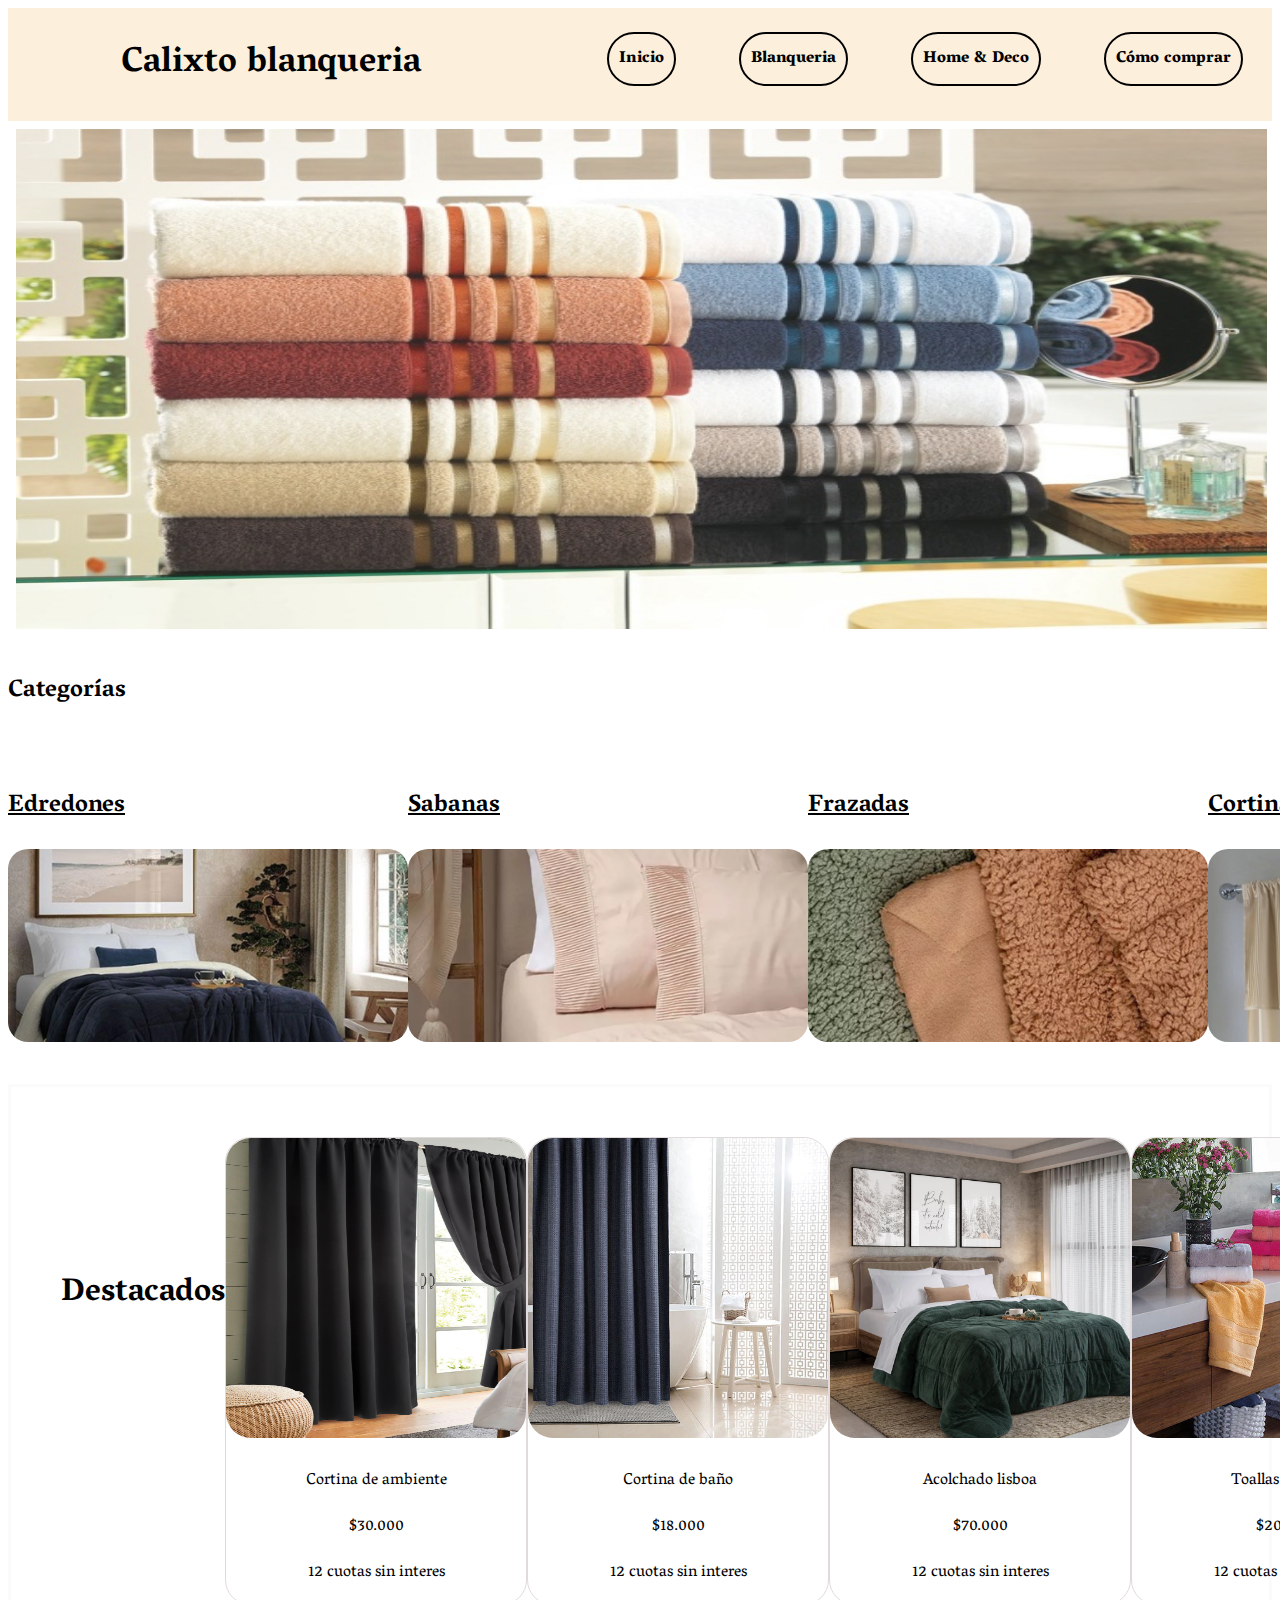
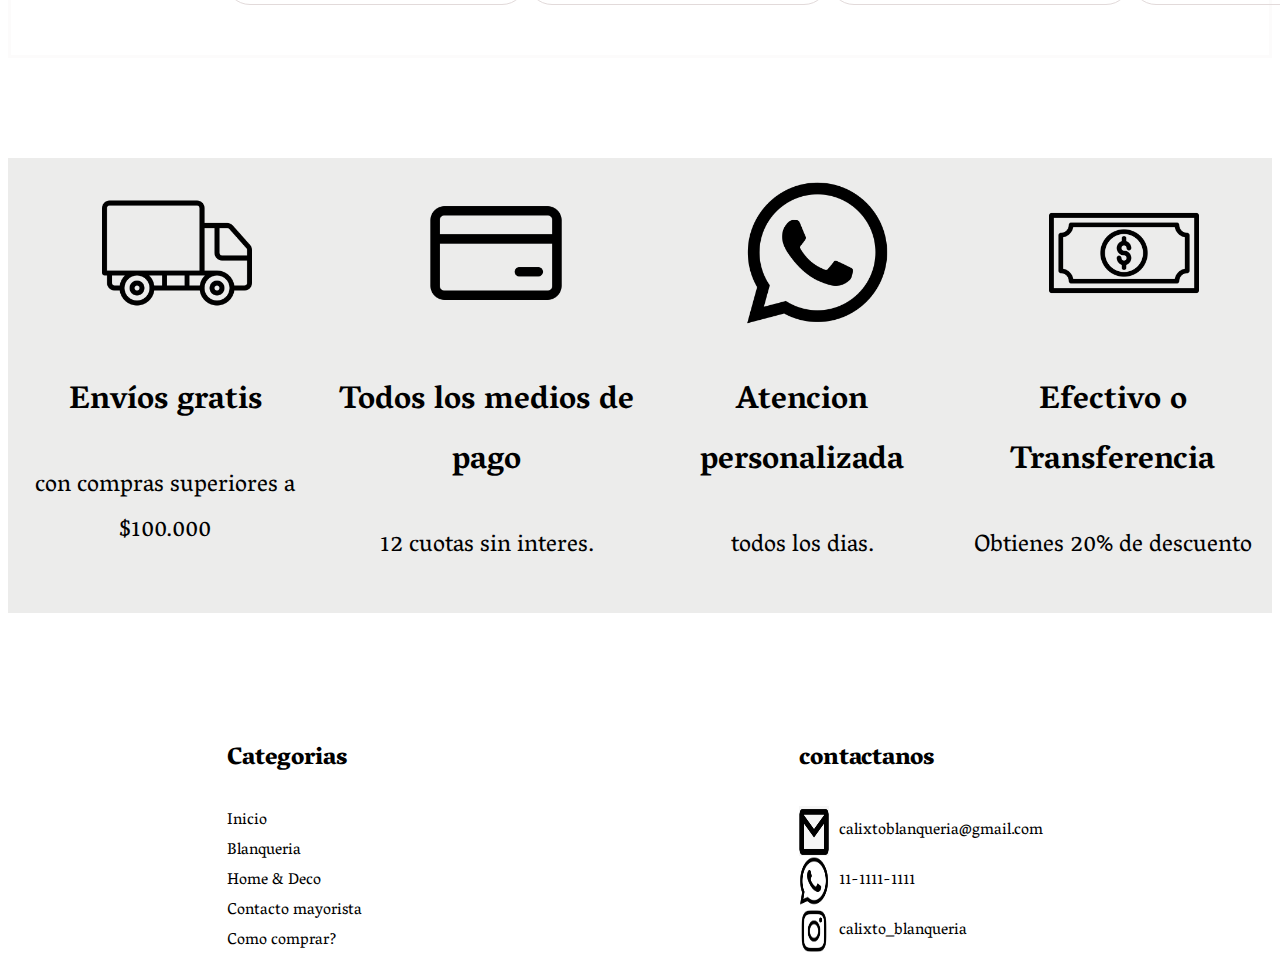
==== index.html @ 42317869 "se agrega el proyecto" ====
<!DOCTYPE html>
<html lang="en">

<head>
    <meta charset="UTF-8">
    <meta name="viewport" content="width=device-width, initial-scale=1.0">
    <title>CALIXTO BLANQUERIA</title>
    <link rel="stylesheet" href="estilos.css">
    <link href="https://fonts.googleapis.com/css2?family=Edu+AU+VIC+WA+NT+Pre:wght@400..700&family=Protest+Guerrilla&family=Vesper+Libre:wght@400;500;700;900&display=swap"
        rel="stylesheet">
</head>

<body>
    <header>
        <img src="" alt="">
        <h1>Calixto blanqueria</h1>
        <ul id="barraNavegacion">
            <li><a href="">Inicio</a></li>
            <li><a href="">Blanqueria</a></li>
            <li><a href="">Home & Deco</a></li>
            <li><a href="">Cómo comprar</a></li>

        </ul>
    </header>

    <main>
        <img class="imagen-principal" src="./multimedia/imagenes/imagen-principal.jpg" alt="imagen-de-blanqueria">

        <div>
            <h2>Categorías</h2>
        </div>

        <section id="categorias">

            <div>
                <h2>Edredones</h2>
                <img src="./multimedia/imagenes/edredones.png" alt="">

            </div>

            <div>
                <h2>Sabanas</h2>
                <img src="./multimedia/imagenes/sabanas.png" alt="">

            </div>

            <div>
                <h2>Frazadas</h2>
                <img src="./multimedia/imagenes/frazadas.png" alt="">

            </div>
            <div>
                <h2>Cortinas</h2>
                <img src="./multimedia/imagenes/cortinas.png" alt="">

            </div>

        </section>

        <section id="Destacados">
            <h2>Destacados</h2>
            <div>
                <img src="./multimedia/imagenes/cortina-de-ambiente.webp" alt="cortina-de-ambiente-en-una-sala">
                <p>Cortina de ambiente</p>
                <p>$30.000</p>
                <p>12 cuotas sin interes</p>
            </div>
            <div>
                <img src="./multimedia/imagenes/cortinadebaño.webp" alt="cortina-de-banio">
                <p>Cortina de baño</p>
                <p>$18.000</p>
                <p>12 cuotas sin interes</p>
            </div>
            <div>
                <img src="./multimedia/imagenes/edredon-lisboa.webp" alt="edredon-acolchado-lisboa">
                <p>Acolchado lisboa</p>
                <p>$70.000</p>
                <p>12 cuotas sin interes</p>
            </div>
            <div>
                <img src="./multimedia/imagenes/toallas-arcoiris.webp" alt="toallas-arcoiris-para-manos">
                <p>Toallas arcoiris</p>
                <p>$20000</p>
                <p>12 cuotas sin interes</p>
            </div>

        </section>

        <section id="info-logos">
            <div>
                <img src="./multimedia/imagenes/camion.png" alt="logo-camion-envios">
                <h3>Envíos gratis</h3>
                <p>con compras superiores a $100.000</p>
            </div>
            <div>
                <img src="./multimedia/imagenes/tarjeta.png" alt="logo-tarjeta">
                <h3>Todos los medios de pago</h3>
                <p>12 cuotas sin interes.</p>

            </div>
            <div>
                <img src="./multimedia/imagenes/whatsapp.png" alt="logo-whatsapp">
                <h3>Atencion personalizada</h3>
                <p>todos los dias.</p>
            </div>
            <div>
                <img src="./multimedia/imagenes/billete-de-banco.png" alt="logo-billete">
                <h3>Efectivo o Transferencia</h3>
                <p>Obtienes 20% de descuento</p>
            </div>

        </section>

    </main>

    <footer>
        <div>
            <h3>Categorias</h3>
            <lu id="catego">
                <li><a href="">Inicio</a></li>
                <li><a href="">Blanqueria</a></li>
                <li><a href="">Home & Deco</a></li>
                <li><a href="">Contacto mayorista</a></li>
                <li><a href="">Como comprar?</a></li>
            </lu>
        </div>
        <div>
            <h3>contactanos</h3>
            <lu id="contactos">
                <div>
                    <img src="./multimedia/imagenes/14-143562_gmail-logo-png-gmail-logo-black-and-white.png" alt="logo-gmail">
                    <li>calixtoblanqueria@gmail.com</li>
                </div>
                <div>
                    <img src="./multimedia/imagenes/whatsapp.png" alt="logo-whatsapp">
                    <li>11-1111-1111</li>
                </div>
                <div>
                    <img src="./multimedia/imagenes/instagram-black-logo-on-transparent-background-free-vector.jpg" alt="logo-instagram">
                    <li>calixto_blanqueria</li>
                </div>
                
            </lu>
        </div>

    </footer>

</body>

</html>
---- estilos.css ----
body {
    font-family: "Vesper Libre", serif;
}


header {
    display: flex;
    justify-content: space-between;
    background-color: rgb(252, 239, 220);

}

h1 {
    font-size: 35px;

}

#barraNavegacion {
    display: flex;
}

#barraNavegacion li {
    padding: 20px 29px;
    list-style-type: none;
    font-weight: 900;
    margin-left: 5px;

}

#barraNavegacion a {
    text-decoration: none;
    border: 2px solid black;
    border-radius: 30px;
    padding: 10px;
    color: black;


}

.imagen-principal {
    width: 99%;
    height: 500px;
    margin: 8px;
    opacity: 0.9;
}

#categorias {
    display: flex;
    justify-content: space-around;
    padding: 30px 0;
}

#cat {
    font-size: xx-small;
}

#categorias h2 {
    text-decoration: underline;
}


#categorias img {
    width: 400px;
    border-radius: 20px;

}

#Destacados {
    display: flex;
    justify-content: space-around;
    border: 3px solid rgb(252, 251, 251);
    padding: 50px;
}

#Destacados div {
    border: 1px solid #e2dada;
    border-radius: 25px;

}

#Destacados div:hover {
    transform: scale(1.2);
}

#Destacados img {
    width: 300px;
    height: 300px;
    border-radius: 25px;

}

#Destacados p {
    font-size: 300;
    text-align: center;
}

#Destacados h2 {
    font-size: xx-large;
    position: relative;
    top: 100px;
}

#info-logos {
    display: flex;
    margin: 100px 0;
    justify-content: space-around;
    background-color: rgb(236, 236, 235);
    padding: 20px 0;
}

#info-logos img {
    width: 150px;
    position: relative;
    left: 30%;

}

#info-logos h3 {
    font-size: xx-large;
    text-align: center;
}

#info-logos p {
    font-size: x-large;
    text-align: center;
}

footer img{
    width: 30px;
}

footer{
    display: flex;
    justify-content: space-around;
}
footer h3{
  font-weight: 900;
  font-size: x-large;
}


#contactos div{
    display: flex;

}

#contactos li{
    list-style: none;
    padding: 10px;
}

#catego li{
   list-style: none;
   
}
#catego a{
    text-decoration: none;
    color: black;
}
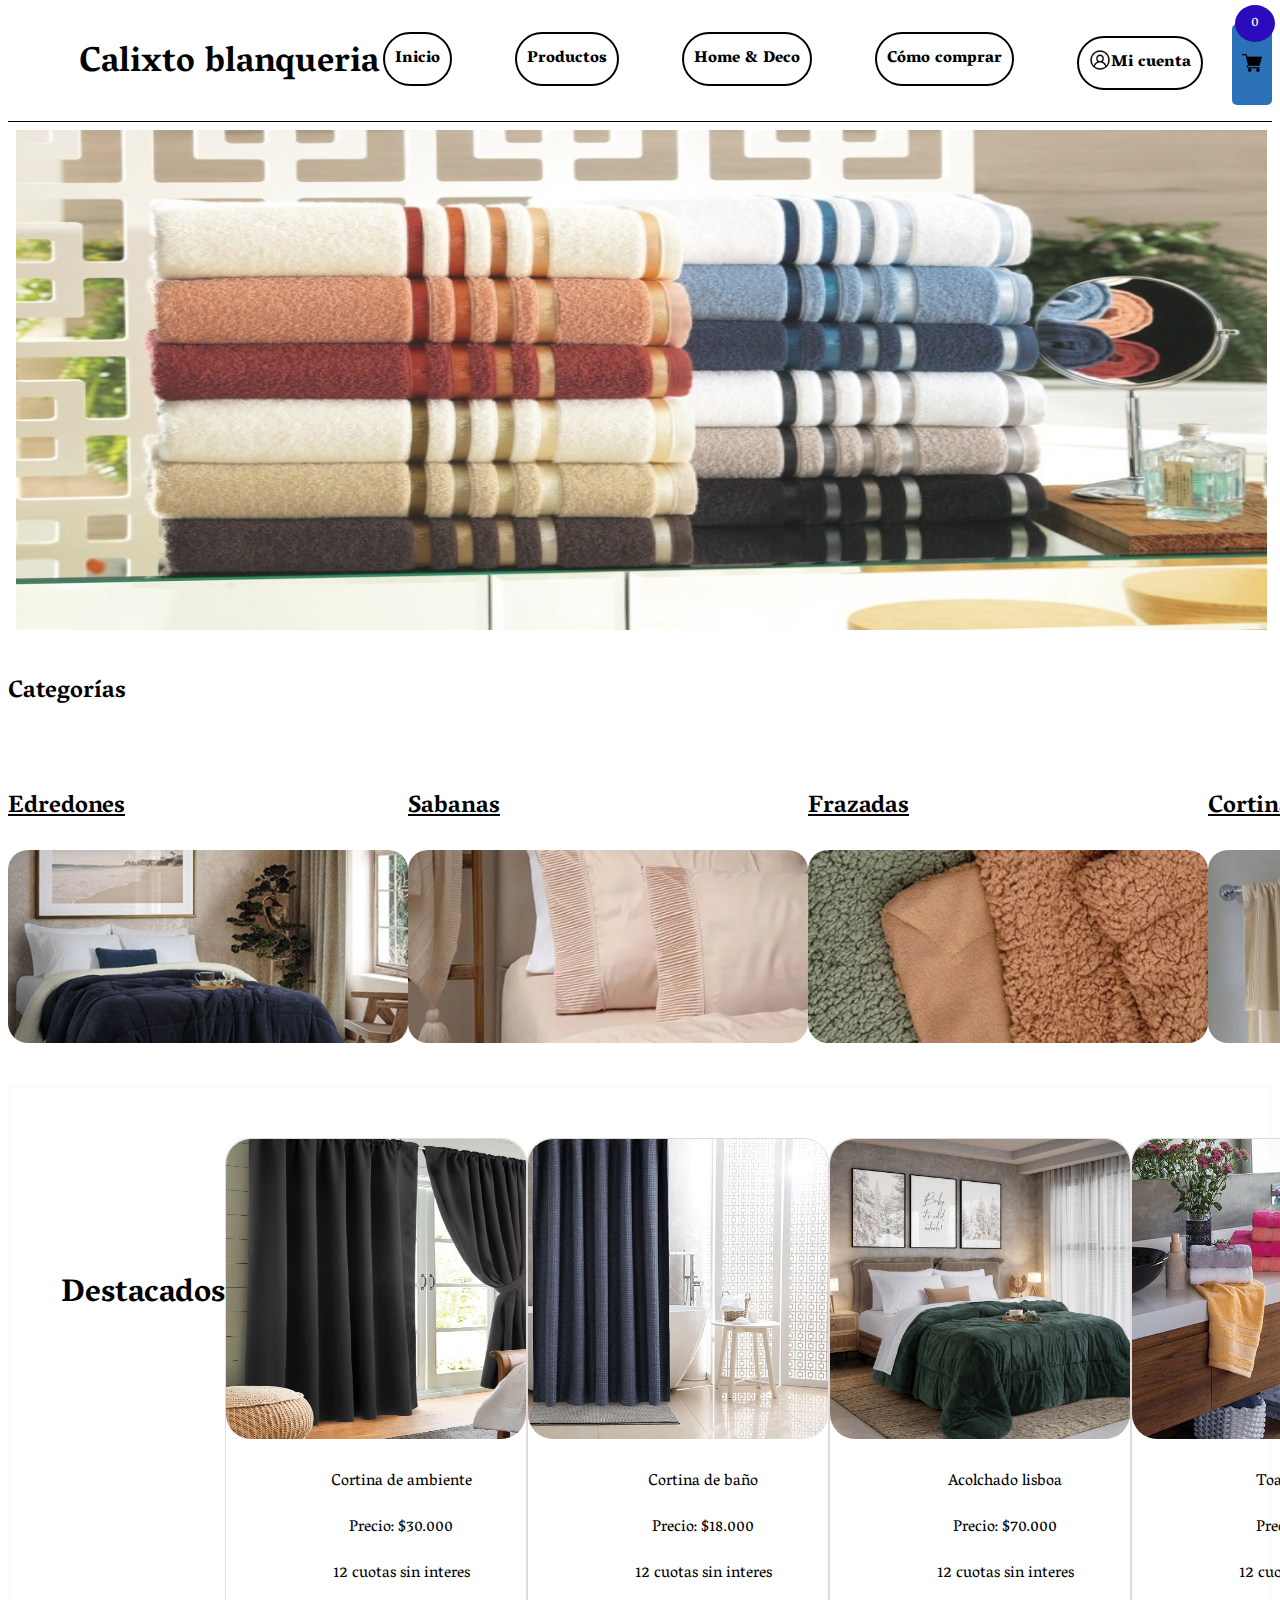
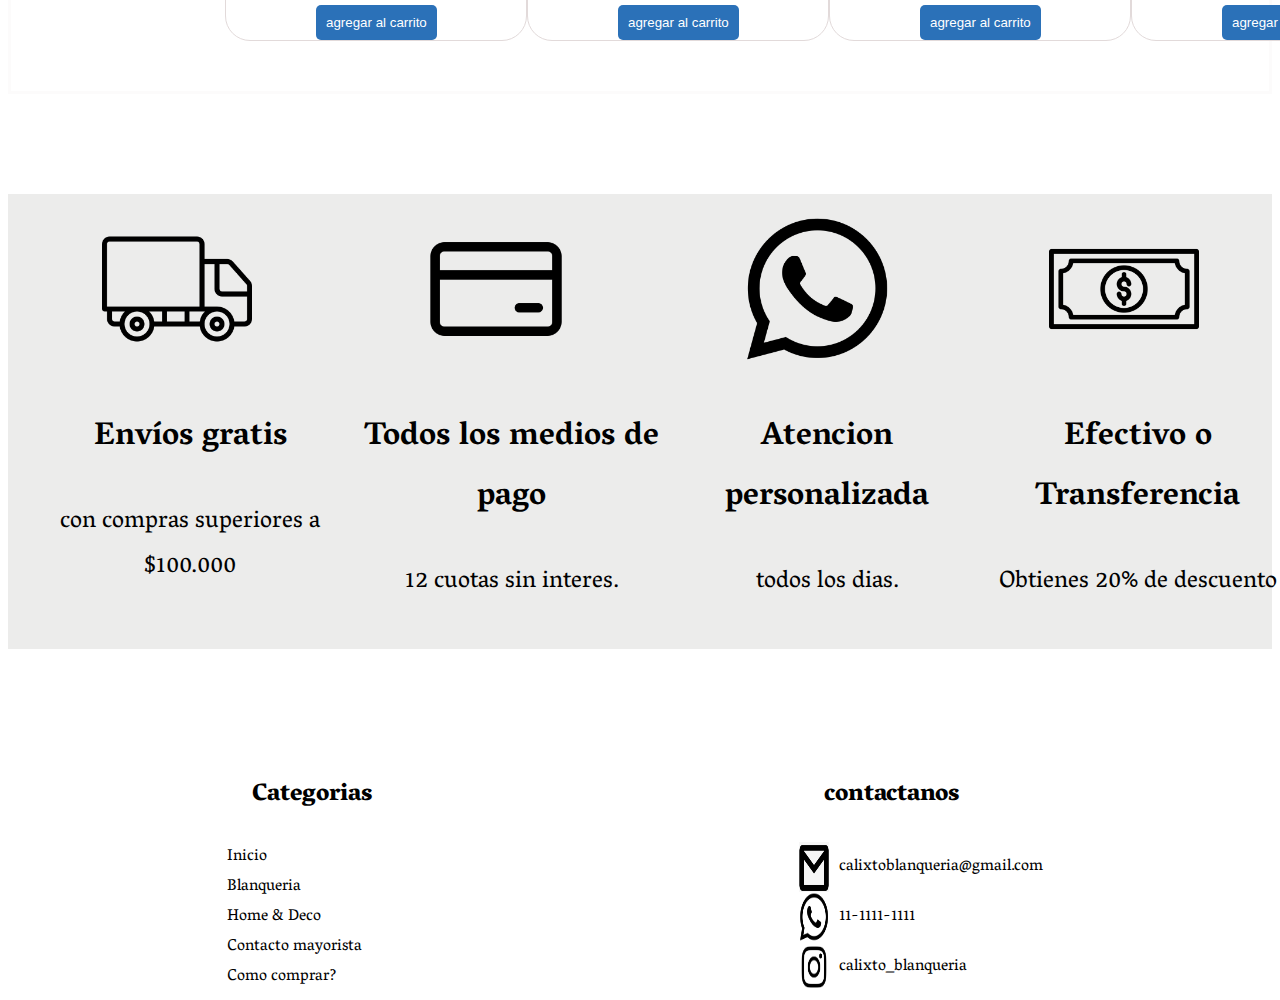
==== commit 896544b1: "cargando actualizaciones a mi repositorio" ====
--- a/index.html
+++ b/index.html
@@ -6,7 +6,8 @@
     <meta name="viewport" content="width=device-width, initial-scale=1.0">
     <title>CALIXTO BLANQUERIA</title>
     <link rel="stylesheet" href="estilos.css">
-    <link href="https://fonts.googleapis.com/css2?family=Edu+AU+VIC+WA+NT+Pre:wght@400..700&family=Protest+Guerrilla&family=Vesper+Libre:wght@400;500;700;900&display=swap"
+    <link
+        href="https://fonts.googleapis.com/css2?family=Edu+AU+VIC+WA+NT+Pre:wght@400..700&family=Protest+Guerrilla&family=Vesper+Libre:wght@400;500;700;900&display=swap"
         rel="stylesheet">
 </head>
 
@@ -15,10 +16,15 @@
         <img src="" alt="">
         <h1>Calixto blanqueria</h1>
         <ul id="barraNavegacion">
-            <li><a href="">Inicio</a></li>
-            <li><a href="">Blanqueria</a></li>
+            <li><a href="#">Inicio</a></li>
+            <li><a href="./pages/productos.html">Productos</a></li>
             <li><a href="">Home & Deco</a></li>
             <li><a href="">Cómo comprar</a></li>
+            <li><a href="./pages/ingreso.html" id="logo-avatar"><img src="./multimedia/imagenes/avatar.png"
+                        alt="logo avatar ingreso usuario">Mi cuenta</a></li>
+                        <button id="ver-carrito"><img src="./multimedia/imagenes/carrito-de-compras.png" alt="imagen-carro-de-compras" style="height: 20px;"></button>
+                        <span id="contador-carrito">0</span>
+                  
 
         </ul>
     </header>
@@ -62,29 +68,47 @@
             <div>
                 <img src="./multimedia/imagenes/cortina-de-ambiente.webp" alt="cortina-de-ambiente-en-una-sala">
                 <p>Cortina de ambiente</p>
-                <p>$30.000</p>
+                <p>Precio: $30.000</p>
                 <p>12 cuotas sin interes</p>
+                <button id="agregar-al-carrito" onclick="agregarAlCarrito('Cortina de ambiente', 30000)">agregar al
+                    carrito</button>
             </div>
             <div>
                 <img src="./multimedia/imagenes/cortinadebaño.webp" alt="cortina-de-banio">
                 <p>Cortina de baño</p>
-                <p>$18.000</p>
+                <p>Precio: $18.000</p>
                 <p>12 cuotas sin interes</p>
+                <button id="agregar-al-carrito" onclick="agregarAlCarrito('Cortina de baño', 18000)">agregar al
+                    carrito</button>
             </div>
             <div>
                 <img src="./multimedia/imagenes/edredon-lisboa.webp" alt="edredon-acolchado-lisboa">
                 <p>Acolchado lisboa</p>
-                <p>$70.000</p>
+                <p>Precio: $70.000</p>
                 <p>12 cuotas sin interes</p>
+                <button id="agregar-al-carrito" onclick="agregarAlCarrito('Acolchado lisboa', 70000)">agregar al
+                    carrito</button>
             </div>
             <div>
                 <img src="./multimedia/imagenes/toallas-arcoiris.webp" alt="toallas-arcoiris-para-manos">
                 <p>Toallas arcoiris</p>
-                <p>$20000</p>
+                <p>Precio: $20000</p>
                 <p>12 cuotas sin interes</p>
+                <button id="agregar-al-carrito" onclick="agregarAlCarrito('Toallas arcoiris', 20000)">agregar al
+                    carrito</button>
             </div>
 
         </section>
+
+
+        <div id="carrito" class="oculto">
+            <h2>Carrito de Compras</h2>
+            <ul id="lista-carrito"></ul>
+            <p>Total: $<span id="total">0</span></p>
+            <button id="vaciar-carrito">Vaciar carrito</button>
+            <button id="pagar">Pagar</button>
+        </div>
+
 
         <section id="info-logos">
             <div>
@@ -128,7 +152,8 @@
             <h3>contactanos</h3>
             <lu id="contactos">
                 <div>
-                    <img src="./multimedia/imagenes/14-143562_gmail-logo-png-gmail-logo-black-and-white.png" alt="logo-gmail">
+                    <img src="./multimedia/imagenes/14-143562_gmail-logo-png-gmail-logo-black-and-white.png"
+                        alt="logo-gmail">
                     <li>calixtoblanqueria@gmail.com</li>
                 </div>
                 <div>
@@ -136,15 +161,16 @@
                     <li>11-1111-1111</li>
                 </div>
                 <div>
-                    <img src="./multimedia/imagenes/instagram-black-logo-on-transparent-background-free-vector.jpg" alt="logo-instagram">
+                    <img src="./multimedia/imagenes/instagram-black-logo-on-transparent-background-free-vector.jpg"
+                        alt="logo-instagram">
                     <li>calixto_blanqueria</li>
                 </div>
-                
+
             </lu>
         </div>
 
     </footer>
-
+    <script src="./index.js"></script>
 </body>
 
 </html>--- a/estilos.css
+++ b/estilos.css
@@ -6,7 +6,8 @@
 header {
     display: flex;
     justify-content: space-between;
-    background-color: rgb(252, 239, 220);
+    border-bottom: 1px solid black ;
+ 
 
 }
 
@@ -37,6 +38,63 @@
 
 }
 
+#logo-avatar img {
+    width: 22px;
+    position: relative;
+   top: 5px;
+}
+
+#carro-de-compras img {
+    width: 22px;
+     position: relative;
+   top: 5px;
+
+
+}#carrito {
+    position: fixed;
+    top: 10%;
+    right: 10%;
+    background: white;
+    border: 1px solid #ccc;
+    padding: 20px;
+    width: 300px;
+    border-radius: 5px;
+    box-shadow: 0 4px 8px rgba(0, 0, 0, 0.2);
+}
+
+#carrito.oculto {
+    display: none;
+}
+
+button {
+    padding: 10px;
+    background-color: #2b71b8;
+    color: white;
+    border: none;
+    border-radius: 5px;
+    cursor: pointer;
+}
+
+button:hover {
+    background-color: #666769;
+}
+#contador-carrito {
+    background-color: rgb(43, 11, 187);
+    color: white;
+    border-radius: 50%;
+    padding: 5px 10px;
+    font-size: 14px;
+    position: absolute;
+    top: 5px;
+    right: 5px;
+    display: inline-block;
+    min-width: 20px;
+    text-align: center;
+}
+
+button#ver-carrito {
+    position: relative;
+}
 .imagen-principal {
     width: 99%;
     height: 500px;
@@ -78,8 +136,9 @@
 
 }
 
-#Destacados div:hover {
+#Destacados div>img:hover {
     transform: scale(1.2);
+    cursor: pointer;
 }
 
 #Destacados img {
@@ -118,6 +177,7 @@
 #info-logos h3 {
     font-size: xx-large;
     text-align: center;
+   
 }
 
 #info-logos p {
@@ -125,35 +185,120 @@
     text-align: center;
 }
 
-footer img{
+footer img {
     width: 30px;
 }
 
-footer{
+footer {
     display: flex;
     justify-content: space-around;
 }
-footer h3{
-  font-weight: 900;
-  font-size: x-large;
-}
-
-
-#contactos div{
-    display: flex;
-
-}
-
-#contactos li{
+
+footer h3 {
+    font-weight: 900;
+    font-size: x-large;
+}
+
+
+#contactos div {
+    display: flex;
+
+}
+
+#contactos li {
     list-style: none;
     padding: 10px;
 }
 
-#catego li{
-   list-style: none;
-   
-}
-#catego a{
+#catego li {
+    list-style: none;
+
+}
+
+#catego a {
     text-decoration: none;
     color: black;
+}
+
+#agregar-al-carrito{
+    position: relative; 
+    left: 90px; 
+    cursor: pointer
+}
+
+/*------------------------------------------------------------------*/
+/*-----------estilos page ingreso---------------------------*/
+.body-registro{
+    background-image: url(./multimedia/imagenes/edredon-lisboa.webp); 
+    background-repeat: no-repeat;
+    background-size: cover;
+    background-attachment: fixed;
+    
+}
+#main-inicio{
+   border: 1px solid black;
+   border-radius: 20px;
+   display:inline-block ;
+  position:relative;
+ left: 40%;
+ margin: 50px 0;
+
+}
+
+#inicio-container{
+    padding: 50px;
+    margin: 50px 0;
+    
+}
+
+.btn-inicio{
+    padding: 10px;
+    border-radius: 10px;
+    width: 200px;
+    background-color: black;
+    color: white;
+    cursor: pointer;
+    position: relative;
+    left: 75px;
+}
+
+input{
+    padding: 15px;
+    width: 300px;
+    border-radius: 10px;
+}
+h1{
+    position: relative;
+    left: 70px;
+}
+
+h3,p{
+    position: relative;
+    left: 25px;
+}
+
+/*--------------------------------productos------------------------*/
+
+
+.container-productos{
+display: flex;
+justify-content: space-around;
+padding: 30px 0;
+margin: 50px 0;
+
+}
+
+.container-productos>div>img{
+width: 300px;
+height: 300px;
+}
+
+.container-productos>div{
+    border: 1px solid #e2dada;
+    border-radius: 25px;
+}
+
+.container-productos>div>img:hover{
+    transform: scale(1.2);
+    cursor: pointer;
 }